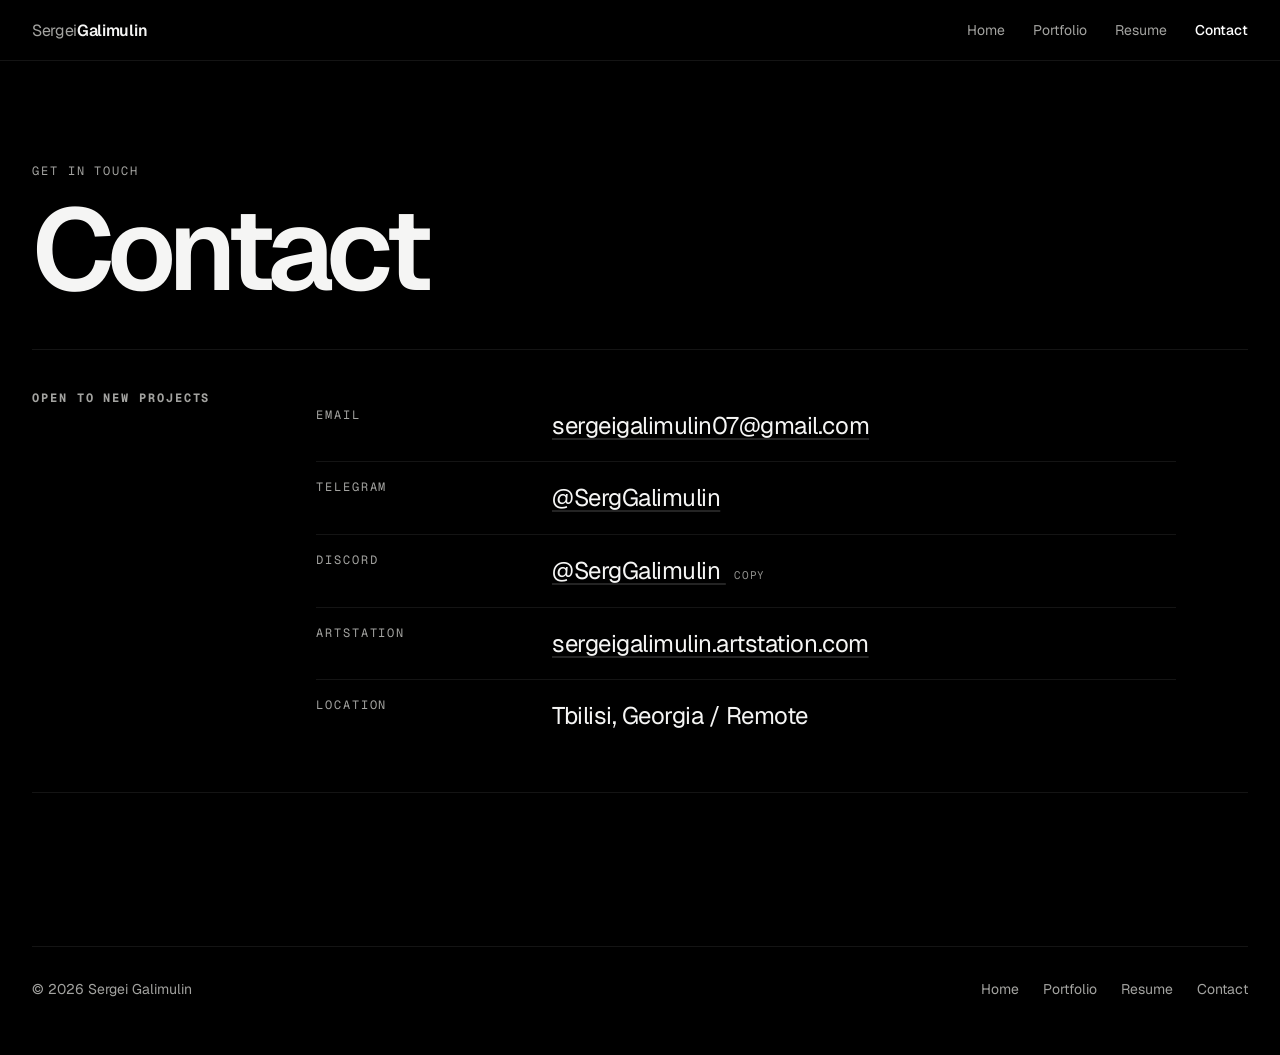
==== contact.html @ 7ad20c60 "Add files via upload" ====
<!doctype html>
<html lang="en">
<head>
  <meta charset="utf-8">
  <meta name="viewport" content="width=device-width, initial-scale=1">
  <title>Contact — SergeiGalimulin</title>
  <meta name="description" content="Contact Sergei Galimulin, Senior 3D Character Artist.">
  <meta property="og:title" content="Contact — SergeiGalimulin">
  <meta name="theme-color" content="#000000">
  <link rel="icon" href="assets/favicon.svg" type="image/svg+xml">
  <link rel="preconnect" href="https://fonts.googleapis.com">
  <link rel="preconnect" href="https://fonts.gstatic.com" crossorigin>
  <link rel="stylesheet" href="https://fonts.googleapis.com/css2?family=Geist:wght@300..700&family=Geist+Mono:wght@400;500&display=block">
  <link rel="stylesheet" href="assets/css/styles.css">
</head>
<body>
  <header class="nav">
    <nav class="nav-bar" aria-label="Main">
      <a class="logo" href="index.html" aria-label="SergeiGalimulin — home"><i>Sergei</i><b>Galimulin</b></a>
      <div class="nav-links">
        <a class="nav-link nav-home" href="index.html">Home</a>
        <a class="nav-link" href="portfolio.html">Portfolio</a>
        <a class="nav-link" href="resume.html">Resume</a>
        <a class="nav-link is-active" href="contact.html" aria-current="page">Contact</a>
      </div>
    </nav>
  </header>

  <main class="wrap page-head">
    <p class="eyebrow">Get in touch</p>
    <div class="page-head-row"><h1>Contact</h1></div>
    <div class="cv"><section class="cv-sec"><h2 class="eyebrow">Open to new projects</h2><div class="cv-body"><div class="ct-row"><span class="eyebrow">Email</span><span class="ct-val"><a href="mailto:sergeigalimulin07@gmail.com">sergeigalimulin07@gmail.com</a></span></div><div class="ct-row"><span class="eyebrow">Telegram</span><span class="ct-val"><a href="https://t.me/SergGalimulin" target="_blank" rel="noopener">@SergGalimulin</a></span></div><div class="ct-row"><span class="eyebrow">Discord</span><span class="ct-val"><button class="copy" type="button" id="dc" data-copy="SergGalimulin">@SergGalimulin <small>Copy</small></button></span></div><div class="ct-row"><span class="eyebrow">ArtStation</span><span class="ct-val"><a href="https://sergeigalimulin.artstation.com" target="_blank" rel="noopener">sergeigalimulin.artstation.com</a></span></div><div class="ct-row"><span class="eyebrow">Location</span><span class="ct-val">Tbilisi, Georgia / Remote</span></div></div></section></div>
  </main>

  <footer class="wrap footer">
    <div class="footer-row">
      <span>© 2026 Sergei Galimulin</span>
      <div class="footer-links">
        <a class="foot-link" href="index.html">Home</a>
        <a class="foot-link" href="portfolio.html">Portfolio</a>
        <a class="foot-link" href="resume.html">Resume</a>
        <a class="foot-link" href="contact.html">Contact</a>
      </div>
    </div>
  </footer>

  <script src="assets/js/site.js"></script>
  <script>
    document.getElementById('dc').addEventListener('click', function () {
      var b = this, t = b.querySelector('small'), v = b.getAttribute('data-copy');
      function done() { t.textContent = 'Copied'; setTimeout(function () { t.textContent = 'Copy'; }, 1800); }
      if (navigator.clipboard) navigator.clipboard.writeText(v).then(done, function () { t.textContent = 'Select & copy'; });
      else t.textContent = 'Select & copy';
    });
  </script>
</body>
</html>
---- assets/css/styles.css ----
/* SergeiGalimulin — общие стили сайта и админки */

@view-transition { navigation: auto; }
::view-transition-old(root),
::view-transition-new(root) { animation-duration: .22s; }

:root {
  --bg: #000000;
  --surface: #111111;
  --surface-2: #161616;
  --skeleton: #0d0d0d;
  --line: rgba(255, 255, 255, .08);
  --line-strong: rgba(255, 255, 255, .14);
  --text: #f5f5f4;
  --muted: #a3a3a0;
  --subtle: #8f8f8c;
  --accent: #e8a657;
  --danger: #dc2626;
  --ok: #4ade80;
  --ease: cubic-bezier(.2, .7, .2, 1);
  --gutter: clamp(16px, 3vw, 32px);
}

* { box-sizing: border-box; }
html { background: var(--bg); color-scheme: dark; }
body {
  margin: 0;
  min-height: 100vh;
  background: var(--bg);
  color: var(--text);
  font-family: 'Geist', system-ui, -apple-system, sans-serif;
  -webkit-font-smoothing: antialiased;
}
a { color: inherit; text-decoration: none; }
img, video { display: block; max-width: 100%; }
button { font: inherit; }
:focus-visible { outline: 2px solid #fff; outline-offset: 3px; }
.mono { font-family: 'Geist Mono', ui-monospace, monospace; }
.sr-only { position: absolute; width: 1px; height: 1px; padding: 0; margin: -1px; overflow: hidden; clip: rect(0 0 0 0); white-space: nowrap; border: 0; }
.wrap { max-width: 1360px; margin: 0 auto; padding-inline: var(--gutter); }
.eyebrow { margin: 0; font-family: 'Geist Mono', ui-monospace, monospace; font-size: 12px; letter-spacing: .16em; text-transform: uppercase; color: var(--muted); }

/* ---------- Шапка ---------- */
.nav {
  position: sticky; top: 0; z-index: 30;
  background: var(--bg);
  border-bottom: 1px solid var(--line);
  transition: transform .35s var(--ease);
  view-transition-name: site-nav;
}
.nav.is-hidden { transform: translateY(-101%); }
.nav:focus-within { transform: none; }
.nav-bar { max-width: 1360px; margin: 0 auto; height: 60px; padding-inline: var(--gutter); display: flex; align-items: center; justify-content: space-between; gap: 16px; }
.logo { height: 44px; display: inline-flex; align-items: center; font-size: 16px; letter-spacing: -.02em; }
.logo b { font-weight: 600; }
.logo i { font-style: normal; font-weight: 400; color: var(--muted); }
.nav-links { display: flex; gap: 28px; }
.nav-link { height: 44px; display: inline-flex; align-items: center; font-size: 14px; color: var(--muted); transition: color .2s; }
.nav-link:hover { color: #fff; }
.nav-link.is-active { color: #fff; font-weight: 500; }
.badge { height: 24px; padding: 0 10px; border-radius: 999px; background: rgba(255,255,255,.08); display: inline-flex; align-items: center; font-size: 11px; letter-spacing: .12em; color: #c9c9c6; }
@media (max-width: 480px) { .nav-home { display: none; } .nav-links { gap: 20px; } }

/* ---------- Кнопки ---------- */
.btn {
  height: 52px; padding: 0 24px; border-radius: 999px;
  display: inline-flex; align-items: center; justify-content: center; gap: 10px;
  font: 500 15px 'Geist', system-ui, sans-serif;
  border: 1px solid transparent; cursor: pointer;
  transition: background-color .2s, color .2s, border-color .2s, transform .2s;
}
.btn .arr { transition: transform .25s var(--ease); }
.btn-primary { background: var(--text); color: #000; }
.btn-primary:hover { background: #fff; transform: translateY(-1px); }
.btn-primary:hover .arr { transform: translate(2px, -2px); }
.btn-ghost { background: rgba(255,255,255,.04); color: var(--text); border-color: rgba(255,255,255,.12); }
.btn-ghost:hover { background: rgba(255,255,255,.1); border-color: rgba(255,255,255,.28); }
.btn-ghost:hover .arr-left { transform: translateX(-3px); }
.btn-ghost:hover .arr-up { transform: translate(2px, -2px); }
.btn-sm { height: 44px; padding: 0 18px; font-size: 14px; }
.btn-md { height: 48px; padding: 0 22px; font-size: 14px; }
.btn-danger-outline { background: transparent; color: var(--muted); border-color: rgba(255,255,255,.1); }
.btn-danger-outline:hover { background: rgba(248,113,113,.12); border-color: rgba(248,113,113,.5); color: #fca5a5; }
.btn-danger { background: var(--danger); color: #fff; }
.btn-danger:hover { background: #ef4444; }
.icon-btn {
  width: 44px; height: 44px; border-radius: 999px;
  display: inline-flex; align-items: center; justify-content: center;
  color: var(--text); background: #000; border: 1px solid var(--line-strong);
  cursor: pointer; transition: background-color .2s, color .2s, border-color .2s;
}
.icon-btn:hover { background: var(--text); color: #000; border-color: var(--text); }
.text-btn { height: 44px; padding: 0; border: 0; background: transparent; display: inline-flex; align-items: center; gap: 8px; font-size: 14px; color: var(--muted); cursor: pointer; transition: color .2s; }
.text-btn:hover { color: #fff; }

/* ---------- Картинки: заглушка и проявление ---------- */
.ph { background: linear-gradient(100deg, #0d0d0d 35%, #151515 50%, #0d0d0d 65%) #0d0d0d; background-size: 250% 100%; animation: shimmer 1.4s linear infinite; }
.ph.done { animation: none; background: #0b0b0b; }
.lz { opacity: 0; transition: opacity .5s ease, transform .8s var(--ease); }
.lz.on { opacity: 1; }
@keyframes shimmer { from { background-position: 150% 0; } to { background-position: -50% 0; } }
@keyframes fade { from { opacity: 0; } to { opacity: 1; } }
@keyframes pop { from { opacity: 0; transform: scale(.96); } to { opacity: 1; transform: none; } }
.fade-in { animation: fade .35s ease both; }

/* ---------- Карточки работ ---------- */
.card { display: block; cursor: pointer; }
.card-media { position: relative; overflow: hidden; border-radius: 24px; isolation: isolate; }
.card-media::after { content: ''; position: absolute; inset: 0; border-radius: inherit; box-shadow: inset 0 0 0 1px rgba(255,255,255,.07); pointer-events: none; }
.card-media img { width: 100%; height: 100%; object-fit: cover; }
.card:hover .card-media img.on { transform: scale(1.04); }
.card-shade { position: absolute; inset: 0; z-index: 1; background: linear-gradient(to top, rgba(0,0,0,.85) 0%, rgba(0,0,0,.4) 35%, rgba(0,0,0,0) 60%); pointer-events: none; }
.card-info { position: absolute; left: 0; right: 0; bottom: 0; z-index: 2; padding: clamp(18px, 2vw, 28px); display: flex; flex-direction: column; gap: 8px; transition: transform .5s var(--ease); }
.card:hover .card-info { transform: translateY(-4px); }
.card-cat { font-size: 11px; font-weight: 400; letter-spacing: .14em; text-transform: uppercase; color: var(--accent); }
.card-name { font-size: clamp(17px, 1.6vw, 22px); font-weight: 600; letter-spacing: -.02em; line-height: 1.2; color: #fff; text-wrap: balance; }
.card-video { position: absolute; top: 14px; right: 14px; z-index: 3; height: 32px; padding: 0 12px; border-radius: 999px; display: inline-flex; align-items: center; gap: 7px; font-size: 12px; font-weight: 500; color: var(--text); background: #000; border: 1px solid var(--line-strong); }

/* ---------- Главная ---------- */
.hero { padding-top: clamp(64px, 9vw, 120px); }
.hero h1 { margin: 24px 0 0; font-weight: 600; font-size: clamp(48px, 9vw, 148px); line-height: .9; letter-spacing: -.055em; max-width: 11ch; text-wrap: balance; }
.hero-row { margin-top: clamp(32px, 4vw, 48px); display: flex; flex-wrap: wrap; justify-content: space-between; align-items: flex-end; gap: 24px 48px; }
.hero-row p { margin: 0; max-width: 34ch; font-size: clamp(17px, 1.5vw, 20px); line-height: 1.5; color: var(--muted); text-wrap: pretty; }
.hero-card { margin-top: clamp(40px, 5vw, 64px); }
.hero-card .card-media { border-radius: 32px; }
.hero-tag { position: absolute; left: 20px; bottom: 20px; z-index: 2; height: 44px; padding: 0 8px 0 18px; border-radius: 999px; display: inline-flex; align-items: center; gap: 14px; font-size: 14px; background: #000; border: 1px solid var(--line-strong); }
.hero-tag .go { width: 30px; height: 30px; border-radius: 999px; background: var(--text); color: #000; display: inline-flex; align-items: center; justify-content: center; }
.section { padding-top: clamp(96px, 11vw, 160px); }
.section-head { display: flex; justify-content: space-between; align-items: flex-end; gap: 24px; flex-wrap: wrap; margin-bottom: 32px; }
.section-head h2 { margin: 14px 0 0; font-weight: 600; font-size: clamp(32px, 4vw, 56px); letter-spacing: -.045em; line-height: 1; }
.bento { display: grid; grid-template-columns: 1.3fr 1fr; gap: 16px; }
.bento .card { display: flex; flex-direction: column; min-width: 0; }
.bento .card-media { aspect-ratio: 4 / 3; }
.bento .big { grid-row: span 2; }
.bento .big .card-media { flex: 1 1 0; min-height: 0; aspect-ratio: auto; }
.bento .big .card-media img { position: absolute; inset: 0; }
.bento .big .card-name { font-size: clamp(20px, 2.2vw, 30px); }
@media (max-width: 820px) {
  .bento { grid-template-columns: 1fr; }
  .bento .big { grid-row: auto; }
  .bento .big .card-media { flex: none; aspect-ratio: 4 / 5; }
}

/* ---------- Портфолио ---------- */
.page-head { padding-top: clamp(56px, 8vw, 104px); }
.page-head-row { margin-top: 20px; display: flex; justify-content: space-between; align-items: flex-end; gap: 16px 24px; flex-wrap: wrap; }
.page-head h1 { margin: 0; font-weight: 600; font-size: clamp(56px, 9vw, 148px); line-height: .88; letter-spacing: -.06em; }
.count { margin: 0 0 12px; font-size: 13px; color: var(--muted); }
.chips { margin-top: 40px; display: flex; flex-wrap: wrap; gap: 8px; }
.chip {
  height: 44px; padding: 0 16px; border-radius: 999px;
  border: 1px solid rgba(255,255,255,.12); background: transparent; color: var(--muted);
  font: 500 14px 'Geist', system-ui, sans-serif;
  display: inline-flex; align-items: center; gap: 8px; cursor: pointer;
  transition: background-color .2s, color .2s, border-color .2s;
}
.chip .n { font-family: 'Geist Mono', ui-monospace, monospace; font-size: 11px; color: var(--subtle); transition: color .2s; }
.chip:hover { background: rgba(255,255,255,.06); border-color: rgba(255,255,255,.32); color: #fff; }
.chip:hover .n { color: #c9c9c6; }
.chip.is-active { background: var(--text); border-color: var(--text); color: #000; }
.chip.is-active .n { color: #57575a; }
.masonry { margin-top: 40px; columns: 380px 3; column-gap: 16px; }
.masonry .card { break-inside: avoid; margin-bottom: 16px; }
.empty { margin-top: 40px; min-height: 440px; border-radius: 32px; background: var(--surface); border: 1px solid rgba(255,255,255,.07); display: flex; flex-direction: column; align-items: center; justify-content: center; gap: 20px; padding: 48px 24px; text-align: center; }
.empty-title { margin: 0; font-weight: 600; font-size: clamp(28px, 3.4vw, 44px); letter-spacing: -.045em; line-height: 1.05; max-width: 16ch; text-wrap: balance; }

/* ---------- Страница проекта ---------- */
.project-grid { margin-top: 28px; display: flex; flex-wrap: wrap; gap: clamp(32px, 4vw, 56px); align-items: flex-start; }
.project-media { flex: 999 1 560px; min-width: 0; display: flex; flex-direction: column; gap: 16px; }
.viewer { position: relative; border-radius: 28px; overflow: hidden; display: flex; align-items: center; justify-content: center; background: #0b0b0b; }
.viewer::after { content: ''; position: absolute; inset: 0; border-radius: inherit; box-shadow: inset 0 0 0 1px rgba(255,255,255,.07); pointer-events: none; }
.viewer img, .viewer video { width: 100%; height: 100%; }
.zoom { position: absolute; inset: 0; padding: 0; border: 0; background: transparent; display: flex; align-items: center; justify-content: center; cursor: zoom-in; }
.counter { position: absolute; left: 16px; top: 16px; height: 32px; padding: 0 12px; border-radius: 999px; display: inline-flex; align-items: center; font-size: 12px; background: #000; border: 1px solid var(--line-strong); }
.viewer-full { position: absolute; right: 16px; top: 16px; }
.viewer-arrows { position: absolute; right: 16px; bottom: 16px; display: flex; gap: 8px; }
.thumbs { display: flex; gap: 12px; overflow-x: auto; padding: 4px; }
.thumb { position: relative; flex: 0 0 auto; width: 104px; height: 78px; padding: 0; border-radius: 14px; overflow: hidden; border: 0; background: #141414; cursor: pointer; opacity: .5; outline: 2px solid transparent; outline-offset: 3px; transition: opacity .2s, outline-color .2s; }
.thumb:hover { opacity: 1; }
.thumb.is-active { opacity: 1; outline-color: var(--text); }
.thumb img, .thumb video { width: 100%; height: 100%; object-fit: cover; }
.play { position: absolute; inset: 0; display: flex; align-items: center; justify-content: center; color: #fff; background: rgba(0,0,0,.35); pointer-events: none; }
.project-aside { flex: 1 1 320px; max-width: 420px; display: flex; flex-direction: column; gap: 24px; }
.project-aside h1 { margin: 0; font-weight: 600; font-size: clamp(30px, 3.2vw, 44px); line-height: 1.02; letter-spacing: -.045em; text-wrap: balance; }
.project-desc { margin: 0; font-size: 16px; line-height: 1.65; color: var(--muted); white-space: pre-line; text-wrap: pretty; }
.specs { margin: 0; padding: 4px 20px; border-radius: 20px; background: var(--surface); border: 1px solid rgba(255,255,255,.07); }
.specs div { display: flex; justify-content: space-between; gap: 16px; padding: 14px 0; font-size: 14px; }
.specs div + div { border-top: 1px solid rgba(255,255,255,.07); }
.specs dt { color: var(--muted); }
.specs dd { margin: 0; text-align: right; }
.pn-grid { margin-top: clamp(80px, 9vw, 128px); display: grid; grid-template-columns: repeat(auto-fit, minmax(min(360px, 100%), 1fr)); gap: 16px; }
.pn { display: flex; align-items: center; gap: 20px; padding: 12px; border-radius: 24px; background: var(--surface); border: 1px solid rgba(255,255,255,.07); transition: background-color .25s, border-color .25s; }
.pn:hover { background: #171717; border-color: rgba(255,255,255,.16); }
.pn.next { flex-direction: row-reverse; text-align: right; }
.pn-img { flex: 0 0 auto; width: 120px; height: 90px; border-radius: 14px; overflow: hidden; background: #141414; }
.pn-img img { width: 100%; height: 100%; object-fit: cover; transition: transform .8s var(--ease); }
.pn:hover .pn-img img { transform: scale(1.06); }
.pn-text { flex: 1; min-width: 0; display: flex; flex-direction: column; gap: 8px; }
.pn-label { font-size: 12px; letter-spacing: .12em; color: var(--muted); }
.pn-title { font-size: 20px; font-weight: 600; letter-spacing: -.03em; line-height: 1.2; }
.not-found { padding: 120px 0; display: flex; flex-direction: column; align-items: flex-start; gap: 20px; color: var(--muted); }

/* ---------- Полноэкранный просмотр ---------- */
.lb { position: fixed; inset: 0; z-index: 100; background: #050505; display: grid; grid-template-rows: auto minmax(0, 1fr) auto; animation: fade .25s ease both; }
.lb[hidden] { display: none; }
.lb-backdrop { position: absolute; inset: 0; padding: 0; border: 0; background: transparent; cursor: zoom-out; }
.lb-top { position: relative; z-index: 1; display: flex; justify-content: space-between; align-items: center; gap: 16px; padding: 16px clamp(16px, 2vw, 24px); pointer-events: none; }
.lb-top > * { pointer-events: auto; }
.lb-title { display: flex; align-items: baseline; gap: 16px; min-width: 0; }
.lb-title span:first-child { font-size: 15px; font-weight: 500; white-space: nowrap; overflow: hidden; text-overflow: ellipsis; }
.lb-stage { position: relative; min-height: 0; display: flex; align-items: center; justify-content: center; padding: 8px clamp(12px, 7vw, 112px); pointer-events: none; }
.lb-stage img, .lb-stage video { max-width: 100%; max-height: 100%; object-fit: contain; border-radius: 12px; pointer-events: auto; user-select: none; }
.lb-btn { width: 48px; height: 48px; border-radius: 999px; display: inline-flex; align-items: center; justify-content: center; color: var(--text); background: #141414; border: 1px solid rgba(255,255,255,.12); cursor: pointer; pointer-events: auto; transition: background-color .2s, color .2s, border-color .2s; }
.lb-btn:hover { background: var(--text); color: #000; border-color: var(--text); }
.lb-arrow { position: absolute; top: 50%; width: 56px; height: 56px; transform: translateY(-50%); }
.lb-prev { left: clamp(12px, 2vw, 32px); }
.lb-next { right: clamp(12px, 2vw, 32px); }
.lb-strip { position: relative; z-index: 1; display: flex; justify-content: center; gap: 10px; padding: 16px 16px 24px; overflow-x: auto; pointer-events: none; }
.lb-thumb { position: relative; flex: 0 0 auto; width: 80px; height: 56px; padding: 0; border-radius: 10px; overflow: hidden; border: 0; background: #141414; cursor: pointer; opacity: .4; outline: 2px solid transparent; outline-offset: 3px; pointer-events: auto; transition: opacity .2s, outline-color .2s; }
.lb-thumb:hover { opacity: 1; }
.lb-thumb.is-active { opacity: 1; outline-color: var(--text); }
.lb-thumb img, .lb-thumb video { width: 100%; height: 100%; object-fit: cover; }
@media (max-width: 640px) {
  .lb-arrow { top: auto; bottom: 8px; transform: none; width: 48px; height: 48px; }
  .lb-stage { padding: 8px 12px 64px; }
}

/* ---------- Подвал ---------- */
.footer { margin-top: clamp(96px, 12vw, 180px); padding-bottom: 24px; }
.footer-row { display: flex; justify-content: space-between; align-items: center; gap: 16px; flex-wrap: wrap; padding: 20px 0; border-top: 1px solid var(--line); font-size: 14px; color: var(--muted); }
.footer-links { display: flex; gap: 24px; }
.foot-link { height: 44px; display: inline-flex; align-items: center; color: var(--muted); transition: color .2s; }
.foot-link:hover { color: #fff; }

/* ---------- Админка ---------- */
.admin-main { padding-top: clamp(40px, 6vw, 80px); padding-bottom: 120px; }
.admin-head { display: flex; justify-content: space-between; align-items: flex-end; gap: 24px; flex-wrap: wrap; margin-bottom: 32px; }
.admin-head h1 { margin: 12px 0; font-weight: 600; font-size: clamp(36px, 4.6vw, 64px); line-height: .95; letter-spacing: -.05em; }
.panel { border-radius: 28px; background: var(--surface); border: 1px solid rgba(255,255,255,.07); padding: clamp(20px, 2.4vw, 28px); }
.field { display: flex; flex-direction: column; gap: 8px; }
.label { font-size: 13px; color: var(--muted); }
.input { width: 100%; height: 50px; padding: 0 16px; border-radius: 14px; border: 1px solid rgba(255,255,255,.1); background: #000; color: var(--text); font: 400 15px 'Geist', system-ui, sans-serif; transition: border-color .2s, box-shadow .2s; }
textarea.input { height: auto; padding: 14px 16px; line-height: 1.6; resize: vertical; }
.input::placeholder { color: var(--subtle); }
.input:hover { border-color: rgba(255,255,255,.22); }
.input:focus { outline: none; border-color: var(--text); box-shadow: 0 0 0 4px rgba(255,255,255,.08); }
.input.is-error { border-color: #f87171; }
.input-wrap { position: relative; }
.input-wrap .input { padding-right: 52px; }
.eye { position: absolute; right: 3px; top: 3px; width: 44px; height: 44px; border: 0; border-radius: 12px; background: transparent; color: var(--muted); display: flex; align-items: center; justify-content: center; cursor: pointer; transition: color .2s, background-color .2s; }
.eye:hover { color: #fff; background: rgba(255,255,255,.06); }
.err { margin: 0; font-size: 13px; color: #fca5a5; }
.notice { margin: 0; padding: 12px 14px; border-radius: 12px; background: rgba(74,222,128,.1); color: #86efac; font-size: 14px; line-height: 1.4; }
.login { min-height: calc(100vh - 61px); display: flex; align-items: center; justify-content: center; padding: 80px 16px; }
.login-card { width: 100%; max-width: 440px; padding: clamp(28px, 4vw, 40px); border-radius: 32px; background: var(--surface); border: 1px solid rgba(255,255,255,.07); display: flex; flex-direction: column; gap: 32px; }
.login-card h1 { margin: 12px 0; font-weight: 600; font-size: 36px; line-height: 1; letter-spacing: -.045em; }

.list { list-style: none; margin: 0; padding: 8px; border-radius: 28px; background: var(--surface); border: 1px solid rgba(255,255,255,.07); }
.row { display: flex; flex-wrap: wrap; align-items: center; gap: 12px 20px; padding: 12px; border-radius: 20px; transition: background-color .2s; }
.row:hover { background: var(--surface-2); }
.row + .row { margin-top: 2px; }
.row-thumb { flex: 0 0 auto; width: 64px; height: 64px; border-radius: 14px; overflow: hidden; background: #141414; display: flex; align-items: center; justify-content: center; color: #6b6b68; }
.row-thumb img { width: 100%; height: 100%; object-fit: cover; }
.row-text { flex: 999 1 260px; min-width: 0; display: flex; flex-direction: column; gap: 6px; }
.row-title { font-size: 15px; font-weight: 500; line-height: 1.3; transition: color .2s; }
.row-title:hover { color: #fff; text-decoration: underline; text-underline-offset: 3px; }
.row-meta { font-size: 13px; color: var(--muted); }
.row-actions { flex: 1 0 auto; display: flex; align-items: center; justify-content: flex-end; gap: 8px; }
.pill { height: 40px; padding: 0 14px; border-radius: 999px; display: inline-flex; align-items: center; gap: 8px; font: 500 13px 'Geist', system-ui, sans-serif; color: var(--muted); background: transparent; border: 1px solid rgba(255,255,255,.1); cursor: pointer; transition: background-color .2s, color .2s, border-color .2s; }
.pill:hover { background: rgba(255,255,255,.08); border-color: rgba(255,255,255,.24); color: #fff; }
.status { min-width: 124px; }
.status .dot { width: 7px; height: 7px; border-radius: 999px; background: #6b6b68; }
.status.is-on { color: var(--text); }
.status.is-on .dot { background: var(--ok); box-shadow: 0 0 0 3px rgba(74,222,128,.15); }
.round-btn { width: 40px; height: 40px; border-radius: 999px; display: inline-flex; align-items: center; justify-content: center; color: var(--muted); background: transparent; border: 1px solid rgba(255,255,255,.1); cursor: pointer; transition: background-color .2s, color .2s, border-color .2s; }
.round-btn.danger:hover { background: rgba(248,113,113,.12); border-color: rgba(248,113,113,.5); color: #fca5a5; }
.admin-empty { min-height: 360px; border-radius: 28px; background: var(--surface); border: 1px solid rgba(255,255,255,.07); display: flex; flex-direction: column; align-items: center; justify-content: center; gap: 16px; padding: 40px 24px; text-align: center; }

.editor-form { display: flex; flex-wrap: wrap; gap: 16px; align-items: stretch; }
.editor-left { flex: 1 1 400px; min-width: 0; display: flex; flex-direction: column; gap: 24px; }
.editor-right { flex: 999 1 520px; min-width: 0; display: flex; flex-direction: column; gap: 20px; }
.cat-chips { display: flex; flex-wrap: wrap; gap: 6px; }
.cat-chip { height: 40px; padding: 0 14px; border-radius: 999px; border: 1px solid rgba(255,255,255,.1); background: transparent; color: var(--muted); font: 500 13px 'Geist', system-ui, sans-serif; cursor: pointer; transition: background-color .2s, color .2s, border-color .2s; }
.cat-chip:hover { background: rgba(255,255,255,.08); color: #fff; border-color: rgba(255,255,255,.24); }
.cat-chip.is-active { background: var(--text); color: #000; border-color: var(--text); }
.switch-row { width: 100%; display: flex; align-items: center; justify-content: space-between; gap: 16px; padding: 16px; border-radius: 18px; border: 1px solid rgba(255,255,255,.1); background: transparent; color: var(--text); text-align: left; cursor: pointer; transition: border-color .2s, background-color .2s; }
.switch-row:hover { border-color: rgba(255,255,255,.24); background: rgba(255,255,255,.03); }
.track { flex: 0 0 auto; width: 48px; height: 28px; border-radius: 999px; background: #2a2a2a; position: relative; transition: background-color .25s; }
.knob { position: absolute; top: 3px; left: 3px; width: 22px; height: 22px; border-radius: 999px; background: var(--muted); transition: transform .3s var(--ease), background-color .25s; }
.switch-row[aria-checked="true"] .track { background: var(--text); }
.switch-row[aria-checked="true"] .knob { transform: translateX(20px); background: #000; }
.drop { display: flex; flex-wrap: wrap; align-items: center; justify-content: space-between; gap: 16px; padding: 20px; border-radius: 20px; border: 1px dashed rgba(255,255,255,.18); transition: border-color .2s, background-color .2s; }
.drop:hover { border-color: rgba(255,255,255,.4); background: rgba(255,255,255,.02); }
.drop.is-drag { border-color: var(--text); background: rgba(255,255,255,.06); }
.drop-text { display: flex; align-items: center; gap: 12px; font-size: 14px; color: var(--muted); }
.upload { position: relative; }
.upload:focus-within { outline: 2px solid #fff; outline-offset: 3px; }
.tiles { list-style: none; margin: 0; padding: 0; display: grid; grid-template-columns: repeat(auto-fill, minmax(min(220px, 100%), 1fr)); gap: 12px; }
.tile { position: relative; border-radius: 20px; overflow: hidden; background: #000; border: 1px solid rgba(255,255,255,.07); animation: pop .3s var(--ease) both; }
.tile-img { position: relative; aspect-ratio: 4 / 3; overflow: hidden; background: #141414; }
.tile-img img, .tile-img video { width: 100%; height: 100%; object-fit: cover; }
.tile-badge { position: absolute; left: 10px; top: 10px; height: 26px; padding: 0 10px; border-radius: 999px; display: inline-flex; align-items: center; font-size: 10px; letter-spacing: .12em; }
.tile-badge.cover { background: var(--text); color: #000; }
.tile-badge.video { background: #000; color: var(--text); border: 1px solid var(--line-strong); }
.tile-tools { position: absolute; top: 10px; right: 10px; display: flex; gap: 6px; opacity: 0; transition: opacity .2s; }
.tile:hover .tile-tools, .tile:focus-within .tile-tools { opacity: 1; }
@media (hover: none) { .tile-tools { opacity: 1; } }
.tool { width: 36px; height: 36px; border-radius: 999px; display: inline-flex; align-items: center; justify-content: center; color: var(--text); background: #000; border: 1px solid var(--line-strong); cursor: pointer; transition: background-color .2s, color .2s; }
.tool:hover { background: var(--text); color: #000; }
.tool:disabled { opacity: .35; cursor: default; background: #000; color: var(--text); }
.tile-foot { padding: 10px; }
.select { width: 100%; height: 44px; padding: 0 12px; border-radius: 12px; border: 1px solid rgba(255,255,255,.1); background: var(--surface); color: var(--text); font: 400 13px 'Geist', system-ui, sans-serif; cursor: pointer; transition: border-color .2s; }
.select:hover { border-color: rgba(255,255,255,.24); }
.editor-actions { flex: 1 1 100%; display: flex; justify-content: space-between; align-items: center; gap: 16px; flex-wrap: wrap; margin-top: 16px; }

.modal { position: fixed; inset: 0; z-index: 100; display: flex; align-items: center; justify-content: center; padding: 16px; animation: fade .2s ease both; }
.modal[hidden] { display: none; }
.modal-bg { position: absolute; inset: 0; border: 0; padding: 0; background: rgba(0,0,0,.72); cursor: default; }
.modal-card { position: relative; width: 100%; max-width: 420px; padding: 28px; border-radius: 24px; background: var(--surface); border: 1px solid rgba(255,255,255,.1); display: flex; flex-direction: column; gap: 12px; animation: pop .25s var(--ease) both; }
.modal-card h2 { margin: 0; font-size: 20px; font-weight: 600; letter-spacing: -.02em; }
.modal-card p { margin: 0; font-size: 14px; line-height: 1.5; color: var(--muted); }
.modal-actions { margin-top: 12px; display: flex; justify-content: flex-end; gap: 8px; }
.toast { position: fixed; left: 50%; bottom: 24px; z-index: 90; transform: translateX(-50%); display: flex; align-items: center; gap: 16px; padding: 10px 10px 10px 18px; border-radius: 999px; background: var(--text); color: #000; font-size: 14px; font-weight: 500; box-shadow: 0 12px 40px rgba(0,0,0,.5); animation: fade .25s ease both; }
.toast[hidden] { display: none; }
.toast button { height: 36px; padding: 0 14px; border-radius: 999px; border: 0; background: #000; color: #fff; font-size: 13px; font-weight: 500; cursor: pointer; }
.toast span:only-child { padding-right: 8px; }

@media (prefers-reduced-motion: reduce) {
  *, ::view-transition-old(root), ::view-transition-new(root) { animation: none !important; transition: none !important; }
}

/* Resume / Contact */
.cv { margin-top: 48px; border-top: 1px solid var(--line); }
.cv-sec { display: grid; grid-template-columns: minmax(140px, 260px) 1fr; gap: 24px; padding: 40px 0; border-bottom: 1px solid var(--line); }
.cv-body { max-width: 860px; color: var(--muted); line-height: 1.65; }
.cv-body p { margin: 0 0 14px; }
.cv-lead { color: var(--text); font-size: clamp(20px, 2.2vw, 28px); line-height: 1.35; letter-spacing: -.02em; }
.cv-list { margin: 0; padding-left: 18px; display: grid; gap: 8px; }
.cv-list li::marker { color: var(--accent); }
.cv-chips { margin-top: 0; }
.cv-chips .chip { cursor: default; }
.cv-job { padding-bottom: 36px; }
.cv-job + .cv-job { padding-top: 36px; border-top: 1px solid var(--line); }
.cv-job-head { display: flex; justify-content: space-between; gap: 16px; flex-wrap: wrap; margin-bottom: 16px; }
.cv-job h3 { margin: 0; color: var(--text); font-weight: 600; font-size: 20px; letter-spacing: -.02em; }
.cv-co { margin: 4px 0 0; }
.cv-date { margin: 0; font-size: 12px; color: var(--subtle); }
.ct-row { display: grid; grid-template-columns: minmax(120px, 220px) 1fr; gap: 16px; padding: 16px 0; border-bottom: 1px solid var(--line); }
.ct-row:last-child { border: 0; }
.ct-val { color: var(--text); font-size: clamp(18px, 2vw, 24px); letter-spacing: -.02em; }
.ct-val a { color: inherit; text-decoration: underline; text-decoration-color: var(--line-strong); text-underline-offset: 4px; }
.ct-val a:hover { color: var(--accent); }
@media (max-width: 720px) { .cv-sec, .ct-row { grid-template-columns: 1fr; gap: 12px; } }
.cv-co a { color: var(--text); text-decoration: underline; text-decoration-color: var(--line-strong); text-underline-offset: 3px; }
.cv-co a:hover { color: var(--accent); }
.copy { all: unset; cursor: pointer; color: var(--text); text-decoration: underline; text-decoration-color: var(--line-strong); text-underline-offset: 4px; }
.copy:hover { color: var(--accent); }
.copy small { font-family: 'Geist Mono', ui-monospace, monospace; font-size: 11px; letter-spacing: .08em; text-transform: uppercase; color: var(--subtle); margin-left: 8px; text-decoration: none; display: inline-block; }
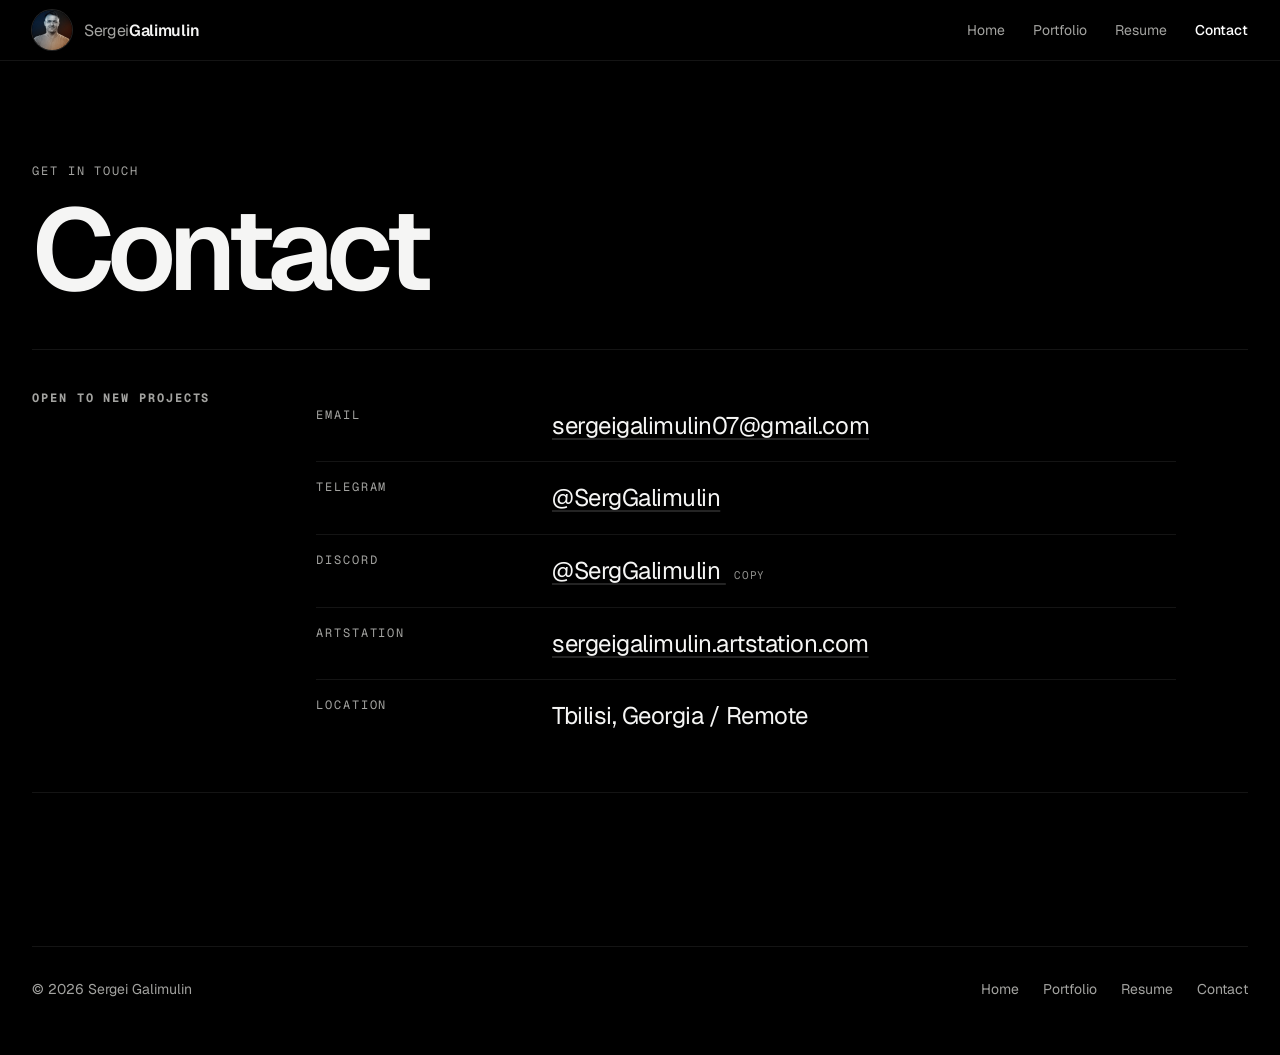
==== commit c17360c9: "Add files via upload" ====
--- a/contact.html
+++ b/contact.html
@@ -16,7 +16,7 @@
 <body>
   <header class="nav">
     <nav class="nav-bar" aria-label="Main">
-      <a class="logo" href="index.html" aria-label="SergeiGalimulin — home"><i>Sergei</i><b>Galimulin</b></a>
+      <div class="brand"><a class="avatar" href="resume.html" aria-label="Resume" title="Resume"><img src="assets/img/portrait.jpg" alt="Sergei Galimulin" width="40" height="40"></a><a class="logo" href="index.html" aria-label="SergeiGalimulin — home"><i>Sergei</i><b>Galimulin</b></a></div>
       <div class="nav-links">
         <a class="nav-link nav-home" href="index.html">Home</a>
         <a class="nav-link" href="portfolio.html">Portfolio</a>
--- a/assets/css/styles.css
+++ b/assets/css/styles.css
@@ -173,7 +173,10 @@
 .zoom { position: absolute; inset: 0; padding: 0; border: 0; background: transparent; display: flex; align-items: center; justify-content: center; cursor: zoom-in; }
 .counter { position: absolute; left: 16px; top: 16px; height: 32px; padding: 0 12px; border-radius: 999px; display: inline-flex; align-items: center; font-size: 12px; background: #000; border: 1px solid var(--line-strong); }
 .viewer-full { position: absolute; right: 16px; top: 16px; }
-.viewer-arrows { position: absolute; right: 16px; bottom: 16px; display: flex; gap: 8px; }
+.viewer-arrows { position: absolute; inset: 0; pointer-events: none; }
+.viewer-arrows .icon-btn { position: absolute; top: 50%; transform: translateY(-50%); pointer-events: auto; }
+.viewer-arrows .icon-btn:first-child { left: 16px; }
+.viewer-arrows .icon-btn:last-child { right: 16px; }
 .thumbs { display: flex; gap: 12px; overflow-x: auto; padding: 4px; }
 .thumb { position: relative; flex: 0 0 auto; width: 104px; height: 78px; padding: 0; border-radius: 14px; overflow: hidden; border: 0; background: #141414; cursor: pointer; opacity: .5; outline: 2px solid transparent; outline-offset: 3px; transition: opacity .2s, outline-color .2s; }
 .thumb:hover { opacity: 1; }
@@ -356,3 +359,21 @@
 .copy { all: unset; cursor: pointer; color: var(--text); text-decoration: underline; text-decoration-color: var(--line-strong); text-underline-offset: 4px; }
 .copy:hover { color: var(--accent); }
 .copy small { font-family: 'Geist Mono', ui-monospace, monospace; font-size: 11px; letter-spacing: .08em; text-transform: uppercase; color: var(--subtle); margin-left: 8px; text-decoration: none; display: inline-block; }
+
+/* Breakdown tiles */
+.breakdown { margin-top: 24px; display: grid; gap: 14px; }
+.tiles { display: grid; grid-template-columns: repeat(2, 1fr); gap: 12px; }
+.tile { position: relative; padding: 0; border: 0; border-radius: 18px; overflow: hidden; background: #141414; cursor: pointer; aspect-ratio: 16 / 9; }
+.tile img { width: 100%; height: 100%; object-fit: contain; transition: transform .4s; }
+.tile:hover img { transform: scale(1.03); }
+.tile-cap { position: absolute; left: 12px; bottom: 12px; padding: 5px 10px; border-radius: 999px; font-size: 11px; letter-spacing: .08em; text-transform: uppercase; background: rgba(0,0,0,.65); color: #fff; }
+@media (max-width: 520px) { .tiles { grid-template-columns: 1fr; } }
+.project-links { margin: 0; display: flex; flex-wrap: wrap; gap: 8px; }
+
+/* Portrait */
+.brand { display: flex; align-items: center; gap: 12px; }
+.avatar { display: block; width: 40px; height: 40px; flex: none; border-radius: 50%; overflow: hidden; box-shadow: 0 0 0 1px var(--line-strong); transition: box-shadow .2s, transform .2s; }
+.avatar img { display: block; width: 100%; height: 100%; object-fit: cover; }
+.avatar:hover, .avatar:focus-visible { box-shadow: 0 0 0 2px var(--accent); transform: scale(1.05); }
+.cv-photo { display: block; width: 140px; height: 140px; border-radius: 50%; object-fit: cover; margin: 0 0 24px; box-shadow: 0 0 0 1px var(--line-strong); }
+@media (max-width: 520px) { .brand { gap: 8px; } .avatar { width: 34px; height: 34px; } .cv-photo { width: 112px; height: 112px; } }
